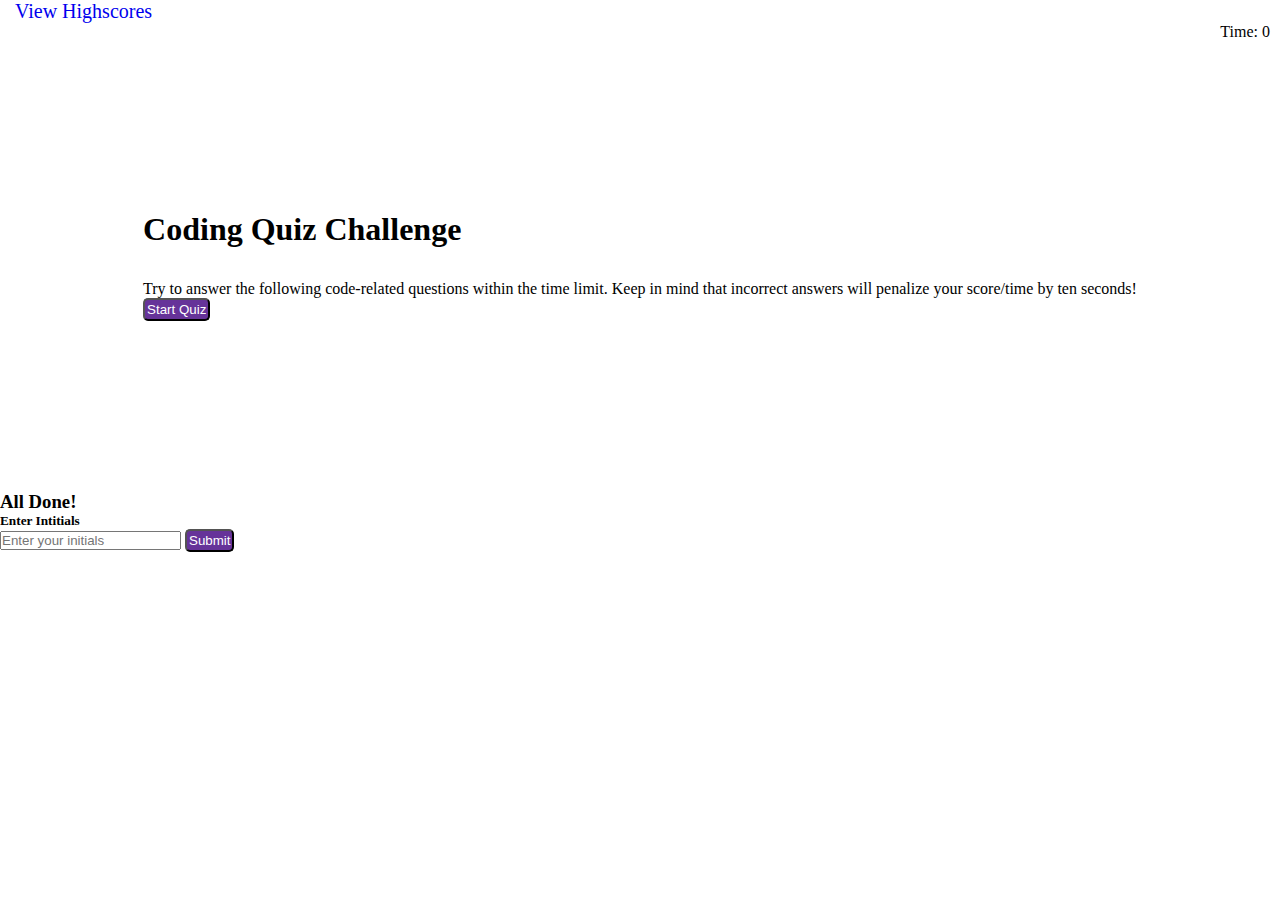
==== index.html @ fb18c68e "Added in basic outline for homepage and where each button will link to" ====
﻿<!DOCTYPE html>

<html lang="en" xmlns="http://www.w3.org/1999/xhtml">
<head>
    <meta charset="utf-8" />
    <title>Coding Quiz</title>
    <link rel="stylesheet" href="./assets/css/style.css">
</head>
<body>
    <header>
        <a id="view-highscore" href="./assets/html/highscores.html">View Highscores</a>
        <div id="homepage-time">Time: 0</div>
    </header>
<div class="container">
    <div id="homepage">
        <h1>Coding Quiz Challenge</h1>
        <p>Try to answer the following code-related questions within the time limit. Keep in mind that incorrect answers will penalize your score/time by ten seconds!</p>
        <button id="start-quiz-btn" class="btn">Start Quiz</button>
    </div>
</div>

<div class="divQuestions">
    <h3 id="title"></h3>
    <ol id="question-list"></ol>
</div>

<div class="all-done">
    <h3>All Done!</h3>
    
    <form class="initial-enter">
        <h5>Enter Intitials</h5>
        <input type="text" placeholder="Enter your initials">
        <button id="submit-btn" class="btn">Submit</button>
    </form>
</div>

<script src="./assets/js/questions.js."></script>
<script src="./assets/js/highscores.js"></script>
</body>
</html>
---- assets/css/style.css ----
﻿* {
    box-sizing: border-box;
    margin: 0;
    padding: 0;
}

#view-highscore {
    text-decoration: none;
    font-size: 20px;
    margin-left: 15px;
}

#homepage-time {
    text-align: right;
    display: flex;
    justify-content: right;
    margin-right: 10px;
}

.container {
    width: 100vw;
    height: 50vh;
    display: flex;
    justify-content: center;
    align-items: center;
    max-width: 80rem;
    margin: 0 auto;
    padding: 2rem;
}

h1 {
    font-size: 32px;
    margin-bottom: 2rem;
}

.btn {
    background-color: rebeccapurple;
    color: white;
    text-decoration: none;
    padding: 2px;
    border-radius: 5px;
}
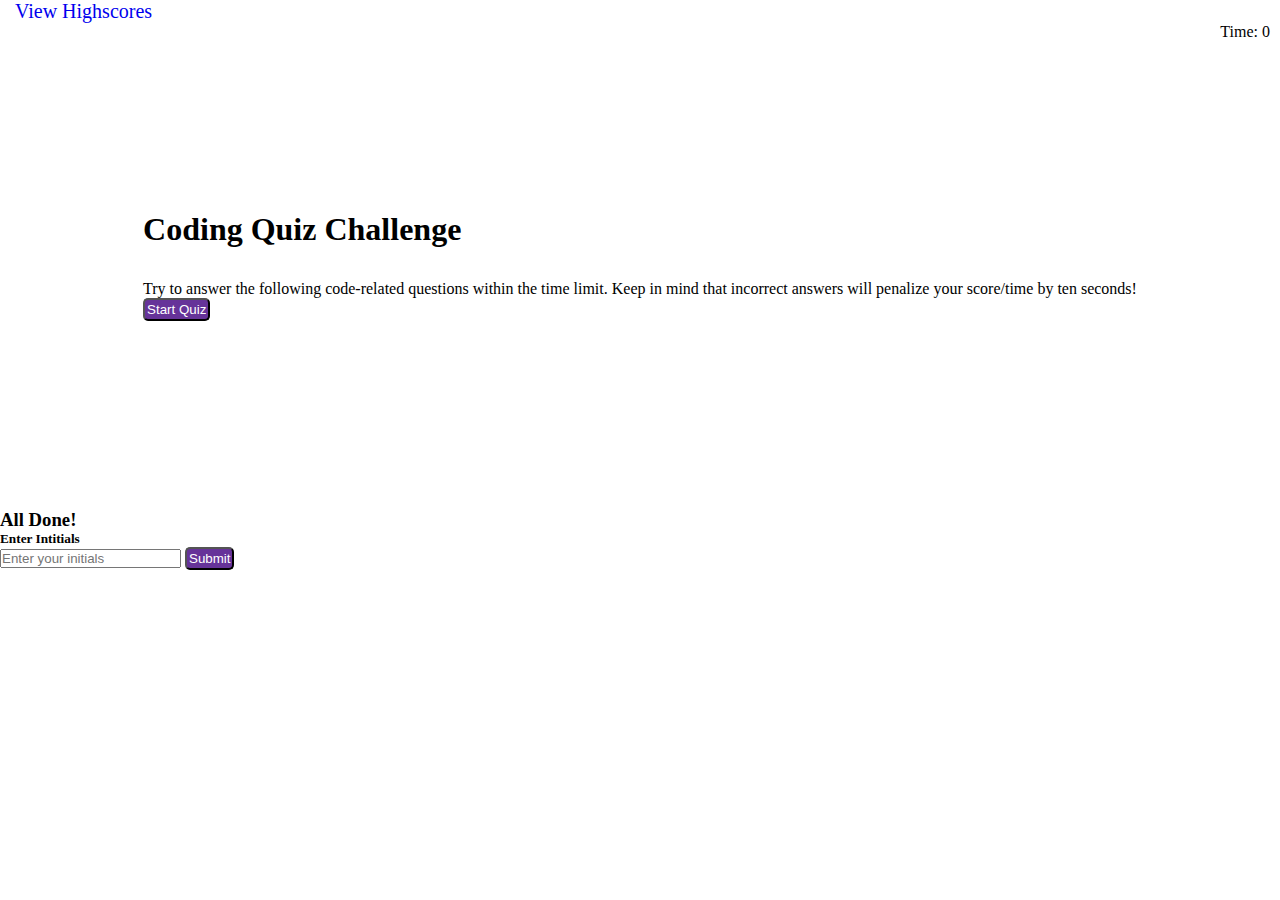
==== commit 4abb617c: "Added buttonHandler function and showScore function inside it" ====
--- a/index.html
+++ b/index.html
@@ -19,14 +19,16 @@
     </div>
 </div>
 
-<div class="divQuestions">
+<div class="div-questions">
     <h3 id="title"></h3>
     <ol id="question-list"></ol>
 </div>
+<br>
+<div id="answer-response"></div>
 
 <div class="all-done">
     <h3>All Done!</h3>
-    
+    <p id="score"></p>
     <form class="initial-enter">
         <h5>Enter Intitials</h5>
         <input type="text" placeholder="Enter your initials">
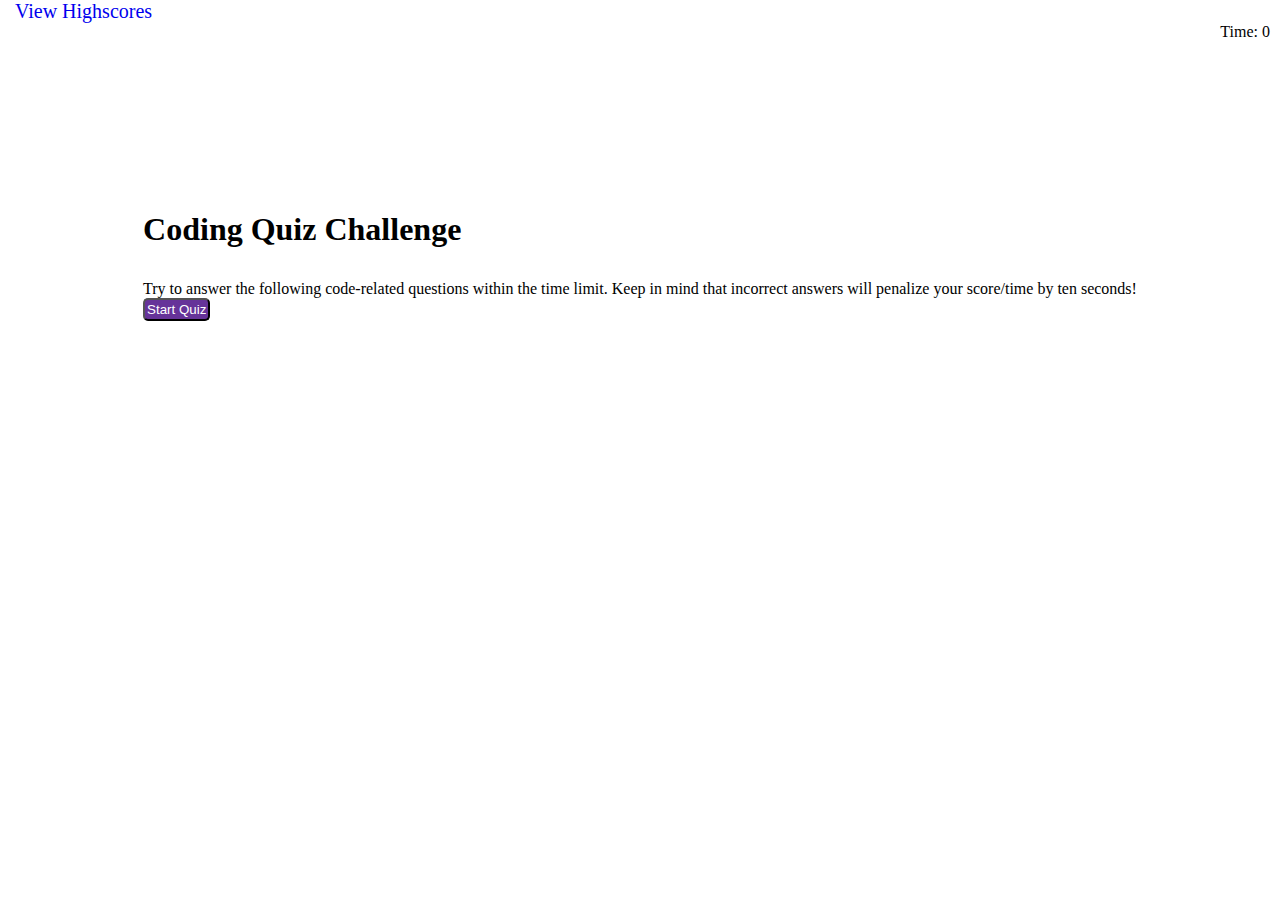
==== commit 3ca31d4d: "Added in function to highscores.js, finished submit event listener in questions.js, removed copy of " ====
--- a/index.html
+++ b/index.html
@@ -31,12 +31,12 @@
     <p id="score"></p>
     <form class="initial-enter">
         <h5>Enter Intitials</h5>
-        <input type="text" placeholder="Enter your initials">
-        <button id="submit-btn" class="btn">Submit</button>
+        <input type="text" id="initial-input" placeholder="Enter your initials">
+        <button type ="submit" id="submit-btn" class="btn">Submit</button>
     </form>
 </div>
 
-<script src="./assets/js/questions.js."></script>
+<script src="./assets/js/questions.js"></script>
 <script src="./assets/js/highscores.js"></script>
 </body>
 </html>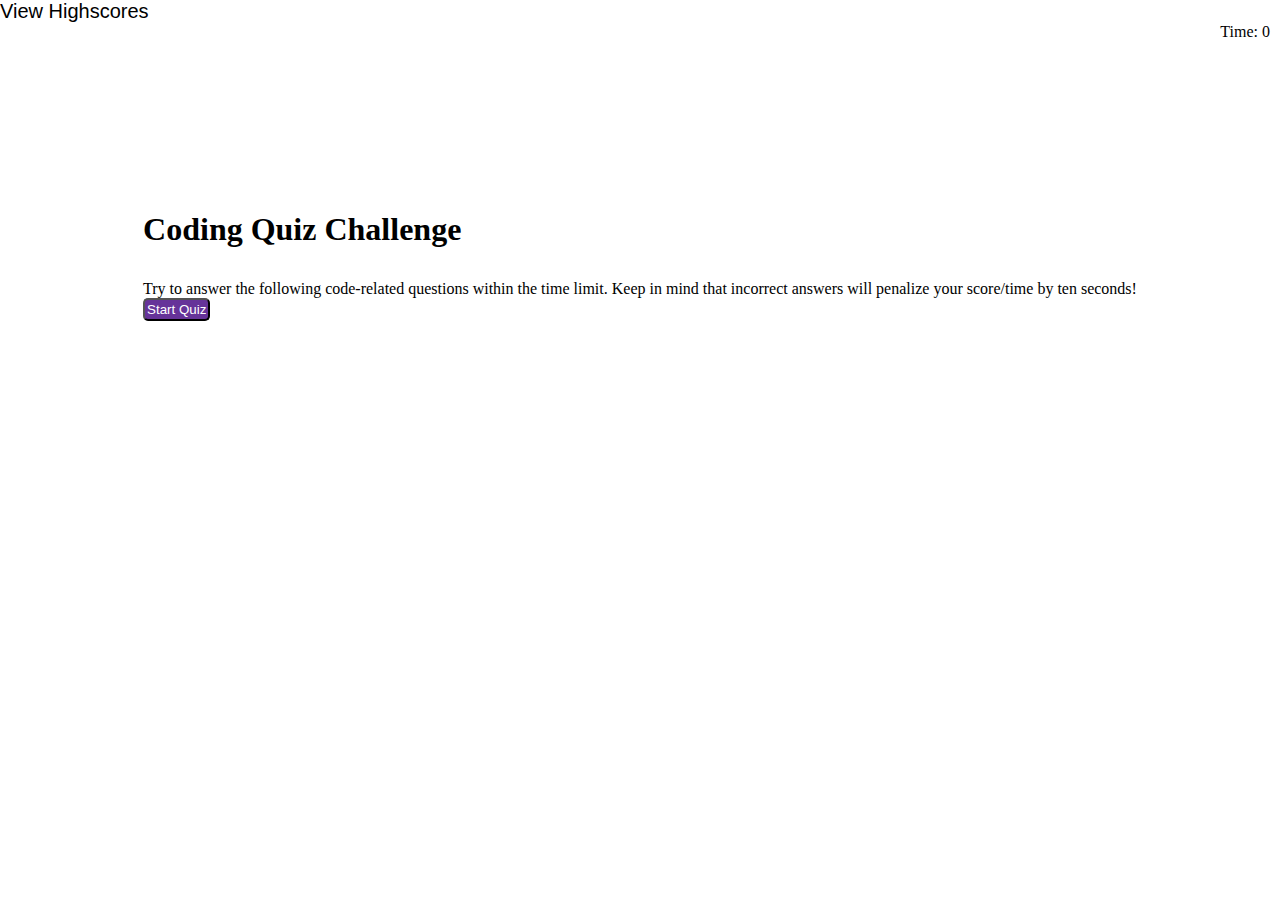
==== commit b3d2d72e: "Added in real questions, moved highscores html to index, added in an array to capture highscore data" ====
--- a/index.html
+++ b/index.html
@@ -8,35 +8,44 @@
 </head>
 <body>
     <header>
-        <a id="view-highscore" href="./assets/html/highscores.html">View Highscores</a>
+        <button type="button" id="view-scores-btn">View Highscores</button>
         <div id="homepage-time">Time: 0</div>
     </header>
-<div class="container">
-    <div id="homepage">
-        <h1>Coding Quiz Challenge</h1>
-        <p>Try to answer the following code-related questions within the time limit. Keep in mind that incorrect answers will penalize your score/time by ten seconds!</p>
-        <button id="start-quiz-btn" class="btn">Start Quiz</button>
+    <div class="container">
+        <div id="homepage">
+            <h1>Coding Quiz Challenge</h1>
+            <p>Try to answer the following code-related questions within the time limit. Keep in mind that incorrect answers will penalize your score/time by ten seconds!</p>
+            <button id="start-quiz-btn" class="btn">Start Quiz</button>
+        </div>
     </div>
-</div>
 
-<div class="div-questions">
-    <h3 id="title"></h3>
-    <ol id="question-list"></ol>
-</div>
-<br>
-<div id="answer-response"></div>
+    <div class="div-questions">
+        <h3 id="title"></h3>
+        <ol id="question-list"></ol>
+    </div>
+    <br>
+    <div id="answer-response"></div>
 
-<div class="all-done">
-    <h3>All Done!</h3>
-    <p id="score"></p>
-    <form class="initial-enter">
-        <h5>Enter Intitials</h5>
-        <input type="text" id="initial-input" placeholder="Enter your initials">
-        <button type ="submit" id="submit-btn" class="btn">Submit</button>
-    </form>
-</div>
+    <div class="all-done">
+        <h3>All Done!</h3>
+        <p id="score"></p>
+        <form class="initial-enter" action="./assets/html/highscores.html">
+            <h5>Enter Intitials</h5>
+            <input type="text" id="initial-input" placeholder="Enter your initials">
+            <button type="submit" id="submit-btn" class="btn">Submit</button>
+        </form>
+    </div>
 
-<script src="./assets/js/questions.js"></script>
-<script src="./assets/js/highscores.js"></script>
+    <div class="highscores-page">
+        <h2>Highscores</h2>
+        <div id="highscores">
+            <input type="text" id="get-scores" readonly="readonly" />
+        </div>
+        <button class="btn" id="go-back-btn" onclick="init()">Go Back</button>
+        <button class="btn" id="clear-scores-btn" onclick="clearScores()">Clear Highscores</button>
+    </div>
+
+    <script src="./assets/js/questions.js"></script>
+    <script src="./assets/js/highscores.js"></script>
 </body>
 </html>--- a/assets/css/style.css
+++ b/assets/css/style.css
@@ -39,4 +39,12 @@
     text-decoration: none;
     padding: 2px;
     border-radius: 5px;
+}
+
+#view-scores-btn {
+    background: none;
+    border:none;
+    padding: 0;
+    cursor: pointer;
+    font-size: 20px;
 }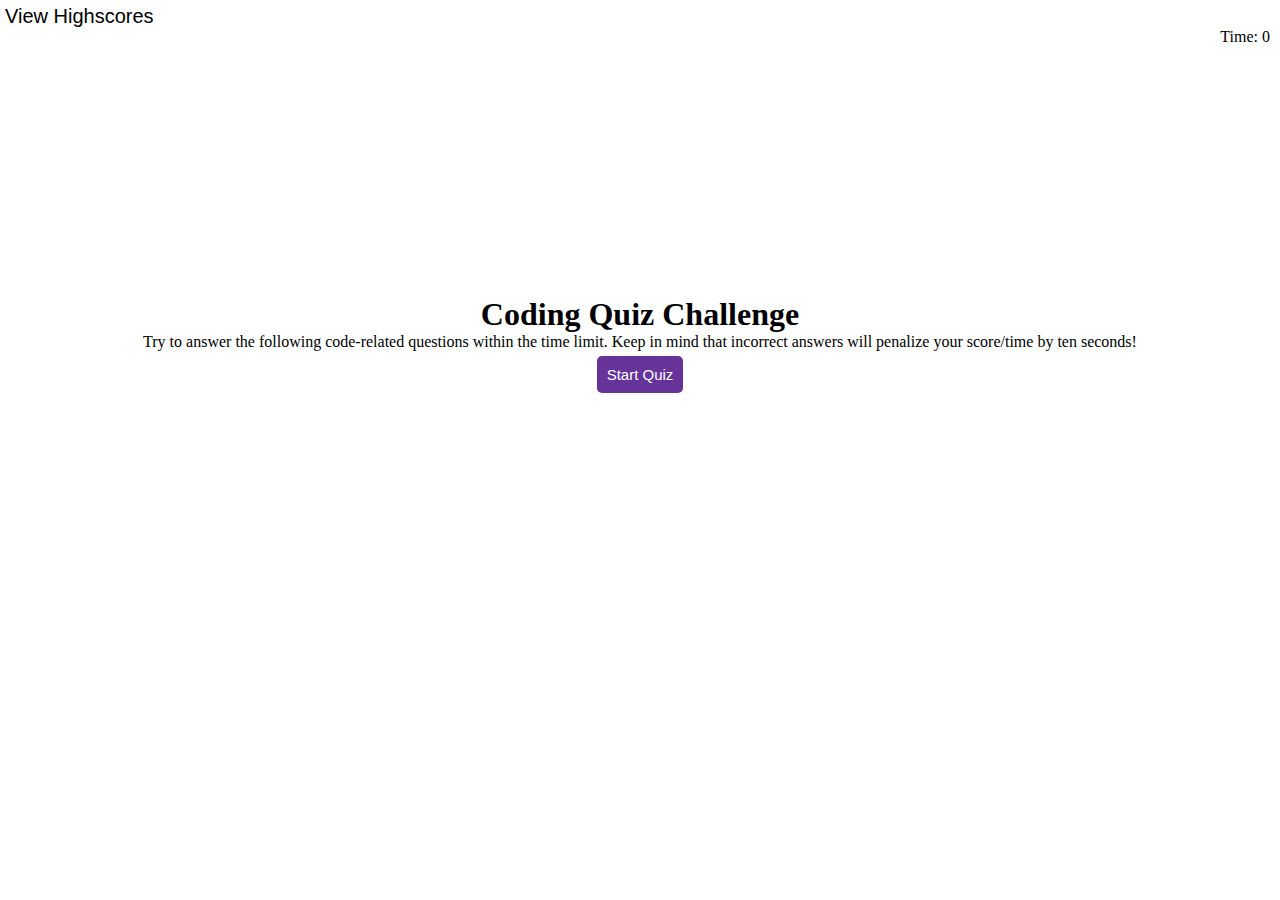
==== commit 5d8eaf78: "Added in localstorage to save multiple variables in an array, and then spread them out with numbers " ====
--- a/index.html
+++ b/index.html
@@ -7,10 +7,12 @@
     <link rel="stylesheet" href="./assets/css/style.css">
 </head>
 <body>
-    <header>
+<header>
+    <div>
         <button type="button" id="view-scores-btn">View Highscores</button>
         <div id="homepage-time">Time: 0</div>
-    </header>
+    </div>
+</header>
     <div class="container">
         <div id="homepage">
             <h1>Coding Quiz Challenge</h1>
@@ -22,11 +24,10 @@
     <div class="div-questions">
         <h3 id="title"></h3>
         <ol id="question-list"></ol>
+        <div id="answer-response"></div>
     </div>
-    <br>
-    <div id="answer-response"></div>
 
-    <div class="all-done">
+<div class="all-done">
         <h3>All Done!</h3>
         <p id="score"></p>
         <form class="initial-enter" action="./assets/html/highscores.html">
@@ -39,13 +40,13 @@
     <div class="highscores-page">
         <h2>Highscores</h2>
         <div id="highscores">
-            <input type="text" id="get-scores" readonly="readonly" />
+            <ul id="highscores-list"></ul>
         </div>
+        
         <button class="btn" id="go-back-btn" onclick="init()">Go Back</button>
         <button class="btn" id="clear-scores-btn" onclick="clearScores()">Clear Highscores</button>
     </div>
 
     <script src="./assets/js/questions.js"></script>
-    <script src="./assets/js/highscores.js"></script>
 </body>
 </html>--- a/assets/css/style.css
+++ b/assets/css/style.css
@@ -2,6 +2,10 @@
     box-sizing: border-box;
     margin: 0;
     padding: 0;
+}
+
+header {
+    margin: 5px 0 0 5px;
 }
 
 #view-highscore {
@@ -18,19 +22,12 @@
 }
 
 .container {
-    width: 100vw;
-    height: 50vh;
     display: flex;
+    position: relative;
+    top: 250px;
     justify-content: center;
     align-items: center;
-    max-width: 80rem;
-    margin: 0 auto;
-    padding: 2rem;
-}
-
-h1 {
-    font-size: 32px;
-    margin-bottom: 2rem;
+    text-align: center;
 }
 
 .btn {
@@ -41,10 +38,45 @@
     border-radius: 5px;
 }
 
+#start-quiz-btn {
+    border: none;
+    margin: 5px;
+    padding: 10px;
+    font-size: 15px;
+    cursor: pointer;
+}
+
 #view-scores-btn {
     background: none;
     border:none;
     padding: 0;
     cursor: pointer;
     font-size: 20px;
-}+}
+
+.div-questions {
+    position: absolute;
+    left: 30vw;
+}
+
+.div-questions h3 {
+    font-size: 30px;
+}
+
+#title {
+    margin-bottom: 10px;
+}
+
+.questionBtn {
+    border: none;
+    background-color: rebeccapurple;
+    color: white;
+    padding: 3px 5px 3px 5px;
+    margin: 2px;
+    border-radius: 5px;
+    cursor: pointer;
+}
+
+#homepage p {
+
+}
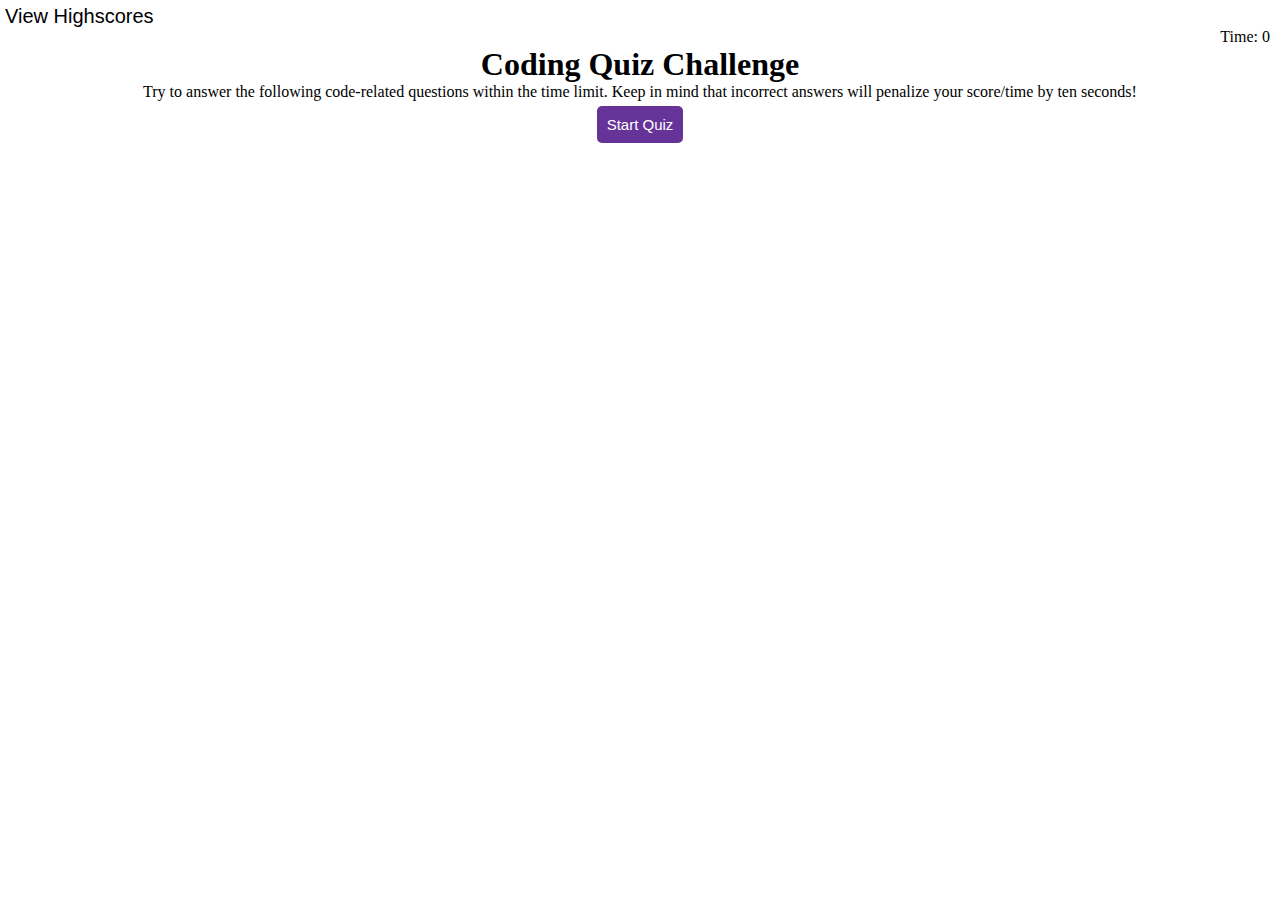
==== commit ea4e834d: "Added style elements for each page of the quiz, converted the correct/incorrect  to innerHTML so I c" ====
--- a/index.html
+++ b/index.html
@@ -23,7 +23,7 @@
 
     <div class="div-questions">
         <h3 id="title"></h3>
-        <ol id="question-list"></ol>
+        <ul id="question-list"></ul>
         <div id="answer-response"></div>
     </div>
 
@@ -31,14 +31,14 @@
         <h3>All Done!</h3>
         <p id="score"></p>
         <form class="initial-enter" action="./assets/html/highscores.html">
-            <h5>Enter Intitials</h5>
-            <input type="text" id="initial-input" placeholder="Enter your initials">
+            <h5>Enter Intitials:</h5>
+            <input type="text" id="initial-input">
             <button type="submit" id="submit-btn" class="btn">Submit</button>
         </form>
     </div>
 
     <div class="highscores-page">
-        <h2>Highscores</h2>
+        <h2>Highscores:</h2>
         <div id="highscores">
             <ul id="highscores-list"></ul>
         </div>
--- a/assets/css/style.css
+++ b/assets/css/style.css
@@ -4,14 +4,12 @@
     padding: 0;
 }
 
+ul {
+    list-style-type: none;
+}
+
 header {
     margin: 5px 0 0 5px;
-}
-
-#view-highscore {
-    text-decoration: none;
-    font-size: 20px;
-    margin-left: 15px;
 }
 
 #homepage-time {
@@ -22,11 +20,6 @@
 }
 
 .container {
-    display: flex;
-    position: relative;
-    top: 250px;
-    justify-content: center;
-    align-items: center;
     text-align: center;
 }
 
@@ -36,10 +29,11 @@
     text-decoration: none;
     padding: 2px;
     border-radius: 5px;
+    border: none;
+    cursor: pointer;
 }
 
 #start-quiz-btn {
-    border: none;
     margin: 5px;
     padding: 10px;
     font-size: 15px;
@@ -48,10 +42,10 @@
 
 #view-scores-btn {
     background: none;
-    border:none;
     padding: 0;
     cursor: pointer;
     font-size: 20px;
+    border: none;
 }
 
 .div-questions {
@@ -75,8 +69,62 @@
     margin: 2px;
     border-radius: 5px;
     cursor: pointer;
+    font-size: 15px;
 }
 
 #homepage p {
 
 }
+
+.all-done {
+    visibility: hidden;
+    position: absolute;
+    left: 30vw;
+}
+
+.all-done h3 {
+    font-size: 30px;
+    margin-bottom: 15px;
+}
+
+#score {
+    margin-bottom: 15px;
+}
+
+.all-done h5 {
+    font-size: 20px;
+    display: inline-block;
+}
+
+.initial-enter {
+    display: inline-block;
+}
+
+#submit-btn {
+    border: none;
+    padding: 3px 5px 3px 5px;
+    cursor: pointer;
+}
+
+.highscores-page {
+    visibility: hidden;
+    position: absolute;
+    left: 30vw;
+}
+
+.highscores-page h2 {
+    font-size: 30px;
+    margin-bottom: 15px;
+}
+
+#highscores-list {
+    margin-bottom: 15px;
+}
+
+#go-back-btn {
+    padding: 3px 5px 3px 5px;
+}
+
+#clear-scores-btn {
+    padding: 3px 5px 3px 5px;
+}